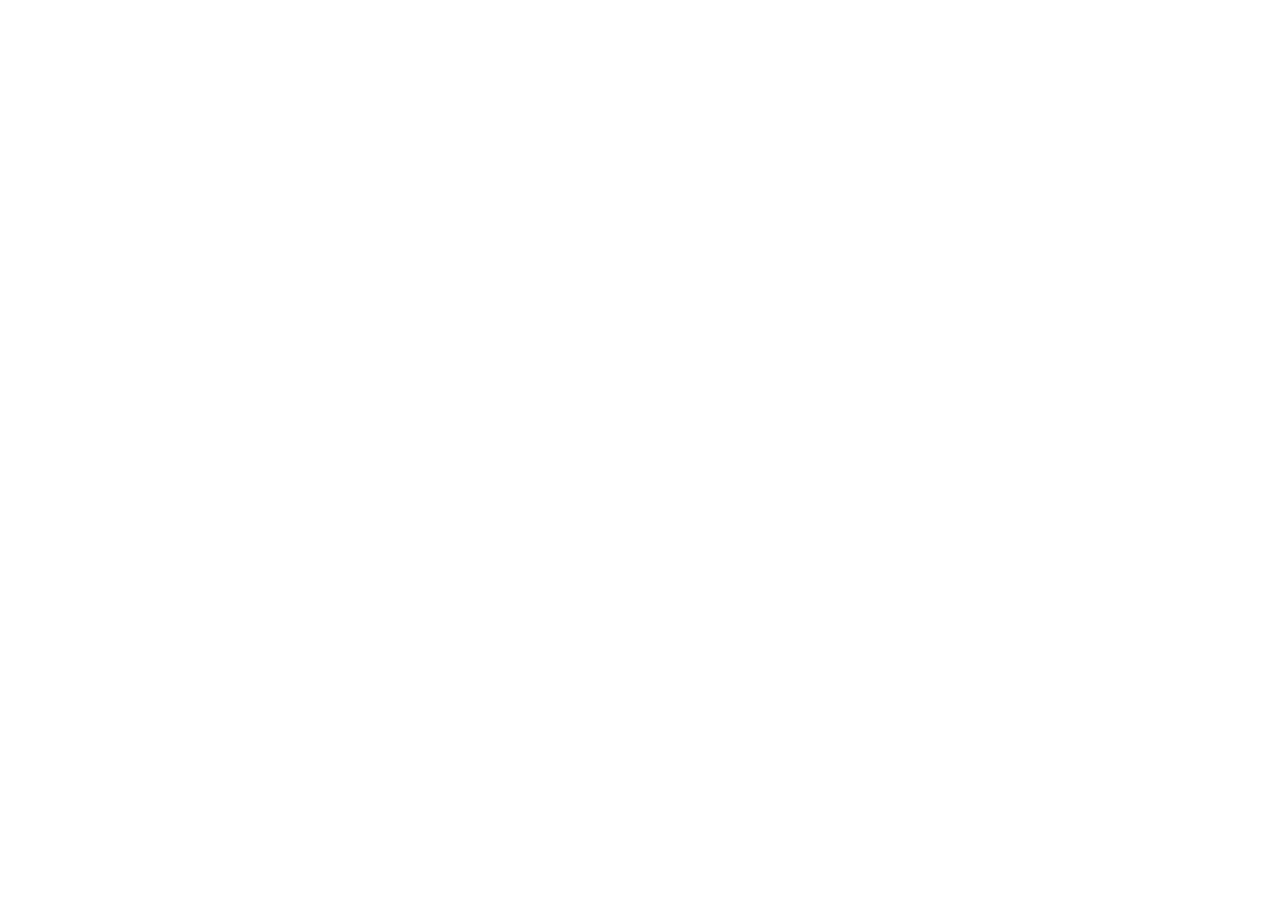
==== index.html @ 95631cb1 "Update index.html" ====
<!DOCTYPE html>
<html lang="en">
<head>
    <meta charset="UTF-8">
    <meta name="viewport" content="width=device-width, initial-scale=1.0">
    <title>Carbon Capital</title>
    <style>
        * {
            margin: 0;
            padding: 0;
        }
        body, html {
            width: 100%;
            height: 100%;
            overflow: hidden; /* Prevents scrolling without position fixed */
        }
        iframe {
            width: 100%;
            height: 100%;
            border: none;
            display: block;
        }
    </style>
</head>
<body>
    <iframe src="https://embed.figma.com/proto/roo4O6Lw0BsaSU3g3s8LQI/CARBON-CAPITAL?node-id=2023-1979&p=f&scaling=contain&content-scaling=responsive&page-id=615%3A5276&starting-point-node-id=2023%3A1979&embed-host=share&hide-ui=1&hotspot-hints=0" allowfullscreen></iframe>
    
    <script>
        document.addEventListener('keydown', function(e) {
            if (e.key === 'z' || e.key === 'r' || e.key === 'Z' || e.key === 'R') {
                e.preventDefault();
                e.stopPropagation();
            }
        }, true);
    </script>
</body>
</html>
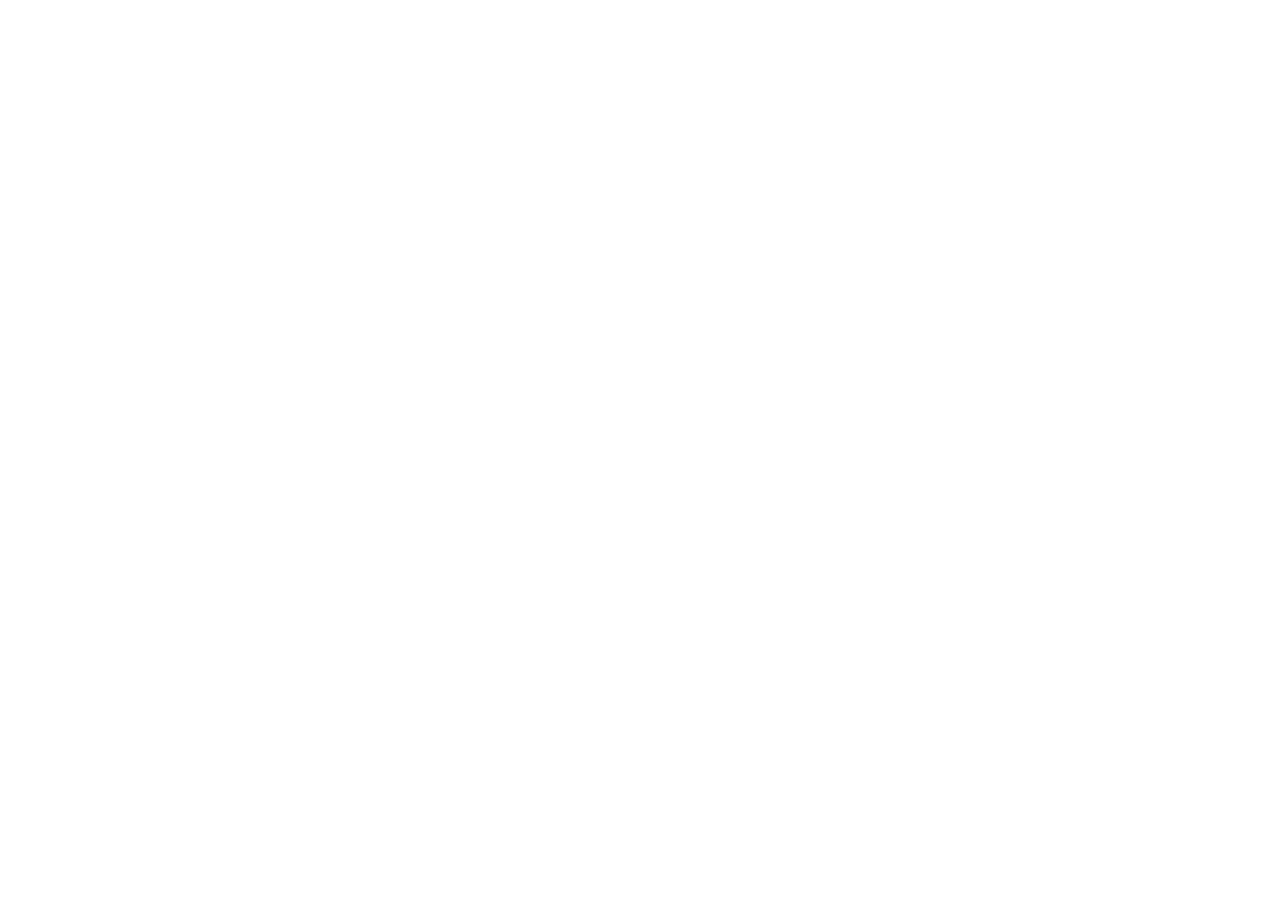
==== commit f7abae6a: "Update index.html" ====
--- a/index.html
+++ b/index.html
@@ -12,26 +12,15 @@
         body, html {
             width: 100%;
             height: 100%;
-            overflow: hidden; /* Prevents scrolling without position fixed */
         }
         iframe {
             width: 100%;
             height: 100%;
             border: none;
-            display: block;
         }
     </style>
 </head>
 <body>
-    <iframe src="https://embed.figma.com/proto/roo4O6Lw0BsaSU3g3s8LQI/CARBON-CAPITAL?node-id=2023-1979&p=f&scaling=contain&content-scaling=responsive&page-id=615%3A5276&starting-point-node-id=2023%3A1979&embed-host=share&hide-ui=1&hotspot-hints=0" allowfullscreen></iframe>
-    
-    <script>
-        document.addEventListener('keydown', function(e) {
-            if (e.key === 'z' || e.key === 'r' || e.key === 'Z' || e.key === 'R') {
-                e.preventDefault();
-                e.stopPropagation();
-            }
-        }, true);
-    </script>
+    <iframe src="https://embed.figma.com/proto/roo4O6Lw0BsaSU3g3s8LQI/CARBON-CAPITAL?node-id=2023-1979&p=f&scaling=scale-down&content-scaling=fixed&page-id=615%3A5276&starting-point-node-id=2023%3A1979&embed-host=share&hide-ui=1&hotspot-hints=0" allowfullscreen></iframe>
 </body>
 </html>
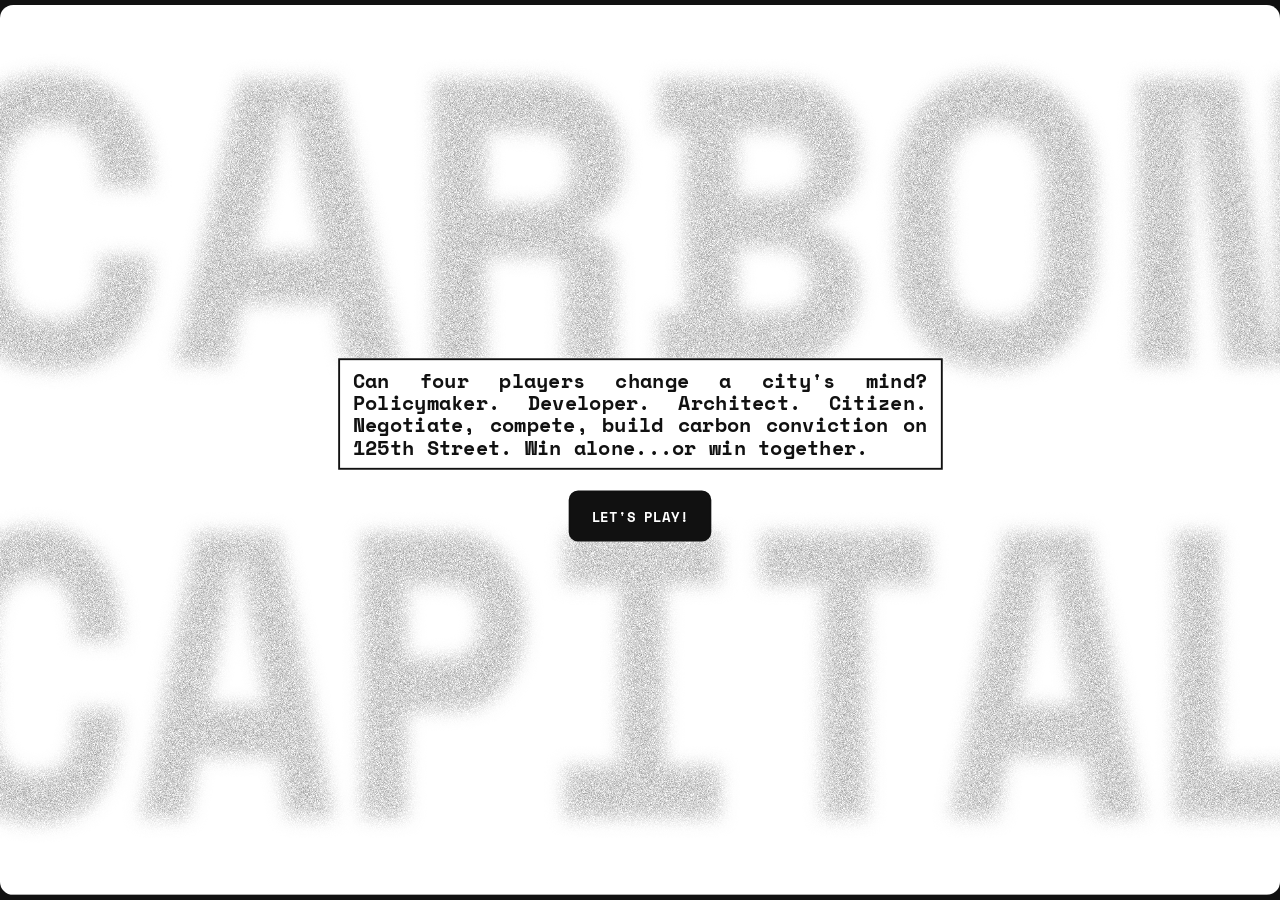
==== commit ec2f4664: "Playable Carbon Capital: rules engine, AI seats, axon board Replaces the Figma prototype embed with " ====
--- a/index.html
+++ b/index.html
@@ -1,26 +1,86 @@
 <!DOCTYPE html>
 <html lang="en">
 <head>
-    <meta charset="UTF-8">
-    <meta name="viewport" content="width=device-width, initial-scale=1.0">
-    <title>Carbon Capital</title>
-    <style>
-        * {
-            margin: 0;
-            padding: 0;
-        }
-        body, html {
-            width: 100%;
-            height: 100%;
-        }
-        iframe {
-            width: 100%;
-            height: 100%;
-            border: none;
-        }
-    </style>
+<meta charset="utf-8">
+<meta name="viewport" content="width=device-width, initial-scale=1">
+<title>Carbon Capital</title>
+<meta name="description" content="Carbon Capital: a four-player simulation of 125th Street, Harlem. Policymaker, Developer, Architect, Citizen. Build carbon conviction before the carbon budget runs out.">
+<link rel="preconnect" href="https://fonts.googleapis.com">
+<link rel="preconnect" href="https://fonts.gstatic.com" crossorigin>
+<link href="https://fonts.googleapis.com/css2?family=Space+Mono:ital,wght@0,400;0,700;1,400&display=swap" rel="stylesheet">
+<link rel="stylesheet" href="style.css">
 </head>
 <body>
-    <iframe src="https://embed.figma.com/proto/roo4O6Lw0BsaSU3g3s8LQI/CARBON-CAPITAL?node-id=2023-1979&p=f&scaling=scale-down&content-scaling=fixed&page-id=615%3A5276&starting-point-node-id=2023%3A1979&embed-host=share&hide-ui=1&hotspot-hints=0" allowfullscreen></iframe>
+<div id="viewport"><div id="stage">
+
+  <!-- LANDING / RULES -->
+  <section id="landing" class="screen on">
+    <svg class="bigtype" viewBox="0 0 1435 1022" preserveAspectRatio="none" aria-hidden="true">
+      <defs>
+        <filter id="grain" x="-10%" y="-10%" width="120%" height="120%">
+          <feGaussianBlur stdDeviation="9" result="b"/>
+          <feTurbulence type="fractalNoise" baseFrequency="1.4" numOctaves="2" seed="4" result="n"/>
+          <feColorMatrix in="n" type="matrix" values="0 0 0 0 0  0 0 0 0 0  0 0 0 0 0  0 0 0 -1.6 1.25" result="nm"/>
+          <feComposite in="b" in2="nm" operator="in"/>
+        </filter>
+      </defs>
+      <g filter="url(#grain)" fill="#9a9a9a" font-family="Space Mono, monospace" font-weight="700">
+        <text x="-30" y="420" font-size="430" textLength="1500" lengthAdjust="spacingAndGlyphs">CARBON</text>
+        <text x="-30" y="900" font-size="430" textLength="1500" lengthAdjust="spacingAndGlyphs">CAPITAL</text>
+      </g>
+    </svg>
+    <div class="intro-box" id="introBox"></div>
+  </section>
+
+  <!-- SETUP -->
+  <section id="setup" class="screen">
+    <h2>WHO IS PLAYING?</h2>
+    <div class="sub">Pick a human or a computer for each seat. Pass the screen when it's your turn.</div>
+    <div class="seats" id="seats"></div>
+    <div class="presets">
+      <button data-p="cit">SOLO AS CITIZEN</button>
+      <button data-p="policy">SOLO AS POLICYMAKER</button>
+      <button data-p="dev">SOLO AS DEVELOPER</button>
+      <button data-p="arch">SOLO AS ARCHITECT</button>
+      <button data-p="all">4 HUMANS</button>
+      <button data-p="none">WATCH 4 COMPUTERS</button>
+    </div>
+    <div class="go"><button class="pill" id="startBtn">LET'S START!</button></div>
+  </section>
+
+  <!-- SITE INTRO -->
+  <section id="siteintro" class="screen">
+    <svg id="introBoard" width="1160" height="517" viewBox="-70 -80 1100 490"></svg>
+    <div class="intro-box" style="top:120px;transform:translate(-50%,0)"><div class="intro-text center" id="siteText"></div></div>
+    <div class="intro-box" style="top:790px;transform:translate(-50%,0)"><div class="btn-row" style="margin:0"><button class="pill ghost" id="siteNext">NEXT</button></div></div>
+  </section>
+
+  <!-- GAME -->
+  <section id="game" class="screen">
+    <svg id="board" viewBox="-70 -80 1100 490"></svg>
+    <div class="panel" id="p-policy"></div>
+    <div class="panel" id="p-dev"></div>
+    <div class="panel" id="p-arch"></div>
+    <div class="panel" id="p-cit"></div>
+    <div class="titlecard"><span class="rd l" id="rdL">ROUND 1</span><h1>CARBON<br>CAPITAL</h1><span class="rd r" id="rdR">ROUND 1</span></div>
+    <div class="tools l"><button class="tbtn" id="tRules">? RULES</button><button class="tbtn" id="tLog">≡ GAME LOG</button></div>
+    <div class="tools r"><button class="tbtn" id="tSpeed">» SPEED: NORMAL</button><button class="tbtn" id="tRestart">↺ NEW GAME</button></div>
+    <div class="bubble" id="bubble"></div>
+    <div class="ticker" id="ticker"></div>
+    <div class="actions" id="actions"></div>
+    <div class="index" id="ix-carbon"></div>
+    <div class="index" id="ix-conv"></div>
+    <div class="banner" id="banner"></div>
+  </section>
+
+  <!-- END -->
+  <section id="end" class="screen"><div class="endwrap" id="endWrap"></div></section>
+
+  <div class="scrim" id="scrim"><div class="modal" id="modal"></div></div>
+  <div class="tip" id="tip"></div>
+</div></div>
+<div class="rotate-hint">Best played on a laptop or with your phone sideways.</div>
+<script src="engine.js"></script>
+<script src="ui.js"></script>
 </body>
 </html>
--- a/style.css
+++ b/style.css
@@ -0,0 +1,177 @@
+:root {
+  --bg: #1c1c1c; --ink: #111; --paper: #fff;
+  --policy: #ffff00; --policy-2: #ffff4d; --dev: #3b3bf5; --dev-2: #4d4dff; --arch: #f0384c; --arch-2: #ff4d5e; --cit: #5ce65c; --cit-2: #66ff66;
+  --carbon: #ff9a1f; --conv: #e066ff; --temple: #ff5a1f;
+  --mono: 'Space Mono', ui-monospace, Menlo, monospace;
+}
+* { box-sizing: border-box; }
+html, body { margin: 0; height: 100%; background: #111; overflow: hidden; font-family: var(--mono); color: var(--ink); }
+button { font-family: var(--mono); cursor: pointer; }
+#viewport { position: fixed; inset: 0; display: flex; align-items: center; justify-content: center; }
+#stage { position: absolute; left: 0; top: 0; width: 1355px; height: 942px; transform-origin: 0 0; background: var(--bg); border-radius: 14px; overflow: hidden; }
+.screen { position: absolute; inset: 0; display: none; }
+.screen.on { display: block; }
+
+/* ---------- landing ---------- */
+#landing { background: #fff; }
+#landing .bigtype { position: absolute; inset: -40px; width: calc(100% + 80px); height: calc(100% + 80px); }
+.intro-box { position: absolute; left: 50%; top: 50%; transform: translate(-50%, -50%); width: 640px; text-align: center; }
+.intro-text { background: #fff; border: 2px solid #111; padding: 10px 14px; font-weight: 700; font-size: 21px; line-height: 1.12; text-align: justify; text-align-last: left; }
+.intro-text.center { text-align: center; text-align-last: center; }
+.intro-text p { margin: 0 0 10px; }
+.intro-text p:last-child { margin: 0; }
+.intro-text .k { background: #111; color: #fff; padding: 0 4px; }
+.btn-row { display: flex; gap: 18px; justify-content: center; margin-top: 22px; flex-wrap: wrap; }
+.pill { background: #111; color: #fff; border: 2px solid #111; border-radius: 10px; font-weight: 700; font-size: 15px; padding: 14px 22px; letter-spacing: .02em; transition: transform .08s, background .12s; }
+.pill:hover { background: #fff; color: #111; }
+.pill:active { transform: translateY(1px); }
+.pill.ghost { background: #fff; color: #111; }
+.pill.ghost:hover { background: #111; color: #fff; }
+.intro-box.wide { width: 920px; }
+
+/* ---------- setup ---------- */
+#setup { background: #fff; }
+#setup h2 { position: absolute; top: 70px; width: 100%; text-align: center; font-size: 34px; margin: 0; }
+#setup .sub { position: absolute; top: 122px; width: 100%; text-align: center; font-size: 15px; }
+.seats { position: absolute; top: 190px; left: 50%; transform: translateX(-50%); display: grid; grid-template-columns: repeat(4, 250px); gap: 24px; }
+.seat { border: 2px solid #111; border-radius: 12px; padding: 14px; height: 360px; display: flex; flex-direction: column; background: #fff; }
+.seat .role { border-radius: 6px; text-align: center; font-weight: 700; font-size: 18px; padding: 4px 0; border: 1.5px solid #111; }
+.seat .goal { margin: 14px 0 6px; font-size: 12px; font-weight: 700; }
+.seat .desc { font-size: 12px; line-height: 1.35; flex: 1; }
+.toggle { display: grid; grid-template-columns: 1fr 1fr; border: 2px solid #111; border-radius: 10px; overflow: hidden; }
+.toggle button { border: 0; background: #fff; font-weight: 700; padding: 10px 0; font-size: 13px; }
+.toggle button.on { background: #111; color: #fff; }
+.presets { position: absolute; top: 590px; width: 100%; display: flex; justify-content: center; gap: 12px; }
+.presets button { border: 1.5px solid #111; background: #fff; border-radius: 20px; padding: 7px 14px; font-size: 12px; font-weight: 700; }
+.presets button:hover { background: #111; color: #fff; }
+#setup .go { position: absolute; top: 660px; width: 100%; display: flex; justify-content: center; }
+
+/* ---------- site intro ---------- */
+#siteintro { background: var(--bg); }
+#siteintro svg { position: absolute; left: 97px; top: 165px; }
+#siteintro .intro-box { top: 470px; }
+
+/* ---------- game ---------- */
+#board { position: absolute; left: 97px; top: 165px; width: 1160px; height: 517px; overflow: visible; }
+#board .parcel-g { cursor: default; }
+#board .pick { cursor: pointer; }
+#board .ground { transition: fill-opacity .15s; }
+#board .hl { fill: #ffff00; fill-opacity: .7; stroke: #111; stroke-width: 1.2; }
+#board .hl:hover, #board .pick:hover .hl { fill: #ffff00; fill-opacity: 1; }
+#board .flash { animation: flash 1s ease-out 1; }
+@keyframes flash { 0% { fill: #ffff00; fill-opacity: 1; } 100% { fill-opacity: 0; } }
+.tip { position: absolute; pointer-events: none; background: #fff; border: 1.5px solid #111; border-radius: 6px; padding: 6px 8px; font-size: 11px; line-height: 1.35; z-index: 40; display: none; min-width: 180px; }
+.tip b { font-size: 12px; }
+
+.panel { position: absolute; width: 250px; height: 180px; background: #fff; border-radius: 6px; padding: 12px; transition: opacity .25s, box-shadow .25s; }
+.panel.dim { opacity: .45; }
+.panel.active { box-shadow: 0 0 0 4px #fff, 0 0 0 7px var(--rc); opacity: 1; }
+.panel .hd { margin: 2px auto 0; width: 154px; height: 22px; border-radius: 4px; border: 1px solid #111; text-align: center; font-weight: 700; font-size: 14px; line-height: 20px; background: var(--rc); color: var(--rt, #111); }
+.panel .who { position: absolute; bottom: 5px; right: 12px; font-size: 8.5px; font-weight: 700; letter-spacing: .03em; color: #555; }
+.panel .saved { position: absolute; top: 8px; left: 8px; font-size: 9px; font-weight: 700; border: 1px solid #111; border-radius: 3px; padding: 0 3px; background: #111; color: #fff; }
+.panel hr { border: 0; border-top: 1px solid #111; margin: 7px 0 5px; }
+.panel .score { font-size: 10px; font-weight: 700; text-align: center; }
+.dots { display: flex; justify-content: space-between; margin: 6px 4px 6px; }
+.dots i { width: 17px; height: 17px; border-radius: 50%; border: 1px solid #555; background: #d9d9d9; display: block; }
+.dots i.on { background: var(--rc); border-color: #333; }
+.panel .ml { font-size: 9px; font-weight: 700; text-align: center; margin-bottom: 4px; }
+.metrics { display: grid; grid-template-columns: 1fr 1fr; gap: 4px; }
+.metric { background: var(--rc); color: var(--rt, #111); border: 1px solid #111; border-radius: 4px; text-align: center; padding: 3px 2px; height: 36px; }
+.metric small { display: block; font-size: 7.5px; font-weight: 700; line-height: 1.2; }
+.metric span { font-size: 11px; font-weight: 700; }
+#p-policy { left: 8px; top: 9px; --rc: var(--policy); }
+#p-dev { left: 1097px; top: 9px; --rc: var(--dev); --rt: #fff; }
+#p-arch { left: 8px; top: 753px; --rc: var(--arch); --rt: #fff; }
+#p-cit { left: 1097px; top: 753px; --rc: var(--cit); }
+
+.titlecard { position: absolute; left: 421px; top: 9px; width: 514px; height: 90px; background: #fff; border-radius: 8px; border: 2px solid #111; text-align: center; }
+.titlecard h1 { margin: 12px 0 0; font-size: 30px; line-height: 30px; letter-spacing: .01em; }
+.titlecard .rd { position: absolute; top: 50%; font-size: 10px; font-weight: 700; transform-origin: center; white-space: nowrap; }
+.titlecard .rd.l { left: -6px; transform: translateY(-50%) rotate(90deg); }
+.titlecard .rd.r { right: -6px; transform: translateY(-50%) rotate(90deg); }
+.bubble { position: absolute; left: 50%; transform: translateX(-50%); top: 108px; background: #fff; border: 2px solid #111; border-radius: 8px; padding: 6px 16px; font-weight: 700; font-size: 15px; white-space: nowrap; }
+.bubble .dot { display: inline-block; width: 11px; height: 11px; border-radius: 50%; margin-right: 8px; border: 1px solid #111; vertical-align: -1px; }
+.ticker { position: absolute; left: 270px; width: 815px; top: 684px; text-align: center; color: #fff; font-size: 12.5px; line-height: 1.35; min-height: 36px; }
+.ticker .old { color: #8a8a8a; }
+.ticker b { color: #fff; }
+.actions { position: absolute; left: 262px; width: 831px; top: 734px; display: flex; justify-content: center; gap: 8px; flex-wrap: wrap; }
+.actions .label { width: 100%; text-align: center; color: #bbb; font-size: 11px; font-weight: 700; margin-bottom: -2px; }
+.abtn { background: #fff; color: #111; border: 2px solid #111; border-radius: 9px; padding: 7px 8px 6px; font-size: 11.5px; font-weight: 700; min-width: 104px; max-width: 160px; flex: 1 1 0; line-height: 1.15; position: relative; }
+.abtn small { display: block; font-size: 8.5px; font-weight: 700; opacity: .65; margin-top: 2px; }
+.abtn:hover:not([disabled]) { background: #111; color: #fff; border-color: #fff; }
+.abtn[disabled] { opacity: .35; cursor: not-allowed; }
+.abtn.primary { background: var(--rc, #fff); }
+.abtn.end { background: #111; color: #fff; border-color: #fff; }
+.abtn.end:hover { background: #fff !important; color: #111 !important; }
+
+.index { position: absolute; top: 851px; width: 250px; height: 82px; background: #fff; border-radius: 6px; padding: 10px 12px; }
+.index .hd { margin: 0 auto; width: 182px; height: 22px; border-radius: 4px; border: 1px solid #111; text-align: center; font-weight: 700; font-size: 14px; line-height: 20px; color: #fff; }
+.index hr { border: 0; border-top: 1px solid #111; margin: 6px 0 4px; }
+.index .val { text-align: center; font-size: 19px; line-height: 22px; font-weight: 400; }
+.index .bar { position: relative; height: 5px; background: #e2e2e2; border-radius: 3px; margin-top: 3px; overflow: visible; }
+.index .bar i { position: absolute; left: 0; top: 0; bottom: 0; border-radius: 3px; }
+.index .bar b { position: absolute; top: -3px; width: 2px; height: 11px; background: #111; }
+#ix-carbon { left: 421px; }
+#ix-carbon .hd { background: var(--carbon); }
+#ix-carbon .bar i { background: var(--carbon); }
+#ix-conv { left: 685px; }
+#ix-conv .hd { background: var(--conv); }
+#ix-conv .bar i { background: var(--conv); }
+
+.tools { position: absolute; top: 14px; display: flex; flex-direction: column; gap: 6px; }
+.tools.l { left: 270px; }
+.tools.r { left: 948px; }
+.tbtn { background: transparent; color: #ddd; border: 1.5px solid #666; border-radius: 6px; font-size: 10px; font-weight: 700; padding: 4px 8px; width: 130px; text-align: left; }
+.tbtn:hover { border-color: #fff; color: #fff; }
+
+/* ---------- modals ---------- */
+.scrim { position: absolute; inset: 0; background: rgba(20, 20, 20, .55); z-index: 50; display: none; align-items: center; justify-content: center; }
+.scrim.on { display: flex; }
+.modal { background: #fff; border: 2px solid #111; border-radius: 12px; padding: 18px 20px; width: 560px; max-height: 760px; overflow: auto; box-shadow: 0 12px 0 rgba(0,0,0,.35); }
+.modal .mh { display: inline-block; font-weight: 700; font-size: 13px; padding: 2px 10px; border-radius: 4px; border: 1px solid #111; margin-bottom: 10px; }
+.modal h3 { margin: 0 0 8px; font-size: 19px; line-height: 1.2; }
+.modal p { margin: 0 0 10px; font-size: 13px; line-height: 1.45; }
+.modal .opts { display: flex; flex-direction: column; gap: 8px; margin-top: 12px; }
+.opt { text-align: left; background: #fff; border: 2px solid #111; border-radius: 9px; padding: 9px 12px; font-size: 13px; font-weight: 700; }
+.opt small { display: block; font-weight: 400; font-size: 11px; margin-top: 3px; line-height: 1.35; }
+.opt:hover:not([disabled]) { background: #111; color: #fff; }
+.opt[disabled] { opacity: .4; cursor: not-allowed; }
+.opt .why { color: var(--arch); font-weight: 700; }
+.modal .row { display: flex; gap: 10px; justify-content: flex-end; margin-top: 14px; flex-wrap: wrap; }
+.modal .row .pill { font-size: 13px; padding: 10px 16px; }
+
+/* city card */
+.cardwrap { display: flex; gap: 22px; align-items: flex-start; }
+.ccard { width: 210px; height: 300px; flex: none; border: 2px solid #111; border-radius: 12px; background: #fff; padding: 10px; display: flex; flex-direction: column; position: relative; box-shadow: 6px 6px 0 #111; transform: rotate(-2deg); }
+.ccard .cat { font-size: 10px; font-weight: 700; border-radius: 4px; padding: 3px 6px; color: #fff; align-self: flex-start; }
+.ccard .nm { font-size: 18px; font-weight: 700; line-height: 1.1; margin: 12px 0 8px; }
+.ccard .fl { font-size: 11px; font-style: italic; line-height: 1.35; flex: 1; }
+.ccard .fx { font-size: 11px; font-weight: 700; line-height: 1.35; border-top: 1.5px solid #111; padding-top: 7px; }
+.ccard .deck { position: absolute; bottom: 8px; right: 10px; font-size: 8px; opacity: .5; }
+.cat-CHANGE.AGENT, .cat-agent { background: #111; }
+
+/* log */
+.loglist { font-size: 11.5px; line-height: 1.45; }
+.loglist div { padding: 3px 0; border-bottom: 1px solid #eee; }
+.loglist .r { display: inline-block; width: 22px; color: #999; }
+.rtag { display: inline-block; width: 9px; height: 9px; border-radius: 50%; border: 1px solid #111; margin-right: 6px; vertical-align: 0; }
+
+/* end */
+#end { background: #fff; }
+.endwrap { position: absolute; left: 50%; top: 50%; transform: translate(-50%, -50%); width: 980px; }
+.endwrap h2 { font-size: 40px; margin: 0 0 6px; line-height: 1.05; }
+.endwrap .lede { font-size: 15px; margin: 0 0 18px; max-width: 760px; line-height: 1.45; }
+.endgrid { display: grid; grid-template-columns: 1.15fr 1fr; gap: 26px; }
+.endgrid .box { border: 2px solid #111; border-radius: 10px; padding: 14px; }
+.endgrid .box h4 { margin: 0 0 10px; font-size: 12px; }
+.stand { display: flex; align-items: center; gap: 10px; margin: 7px 0; font-size: 13px; font-weight: 700; }
+.stand .bar { flex: 1; height: 16px; border: 1px solid #111; border-radius: 4px; overflow: hidden; background: #eee; }
+.stand .bar i { display: block; height: 100%; }
+.stand .nm { width: 120px; }
+.stand .n { width: 36px; text-align: right; }
+
+.banner { position: absolute; left: 50%; top: 40%; transform: translate(-50%, -50%) scale(.9); background: #fff; border: 2px solid #111; border-radius: 10px; padding: 14px 30px; font-size: 30px; font-weight: 700; z-index: 45; opacity: 0; pointer-events: none; transition: opacity .25s, transform .25s; text-align: center; }
+.banner small { display: block; font-size: 13px; margin-top: 4px; }
+.banner.on { opacity: 1; transform: translate(-50%, -50%) scale(1); }
+.rotate-hint { display: none; }
+@media (max-aspect-ratio: 3/4) { .rotate-hint { display: block; position: fixed; bottom: 10px; left: 0; right: 0; text-align: center; color: #aaa; font-size: 12px; } }
